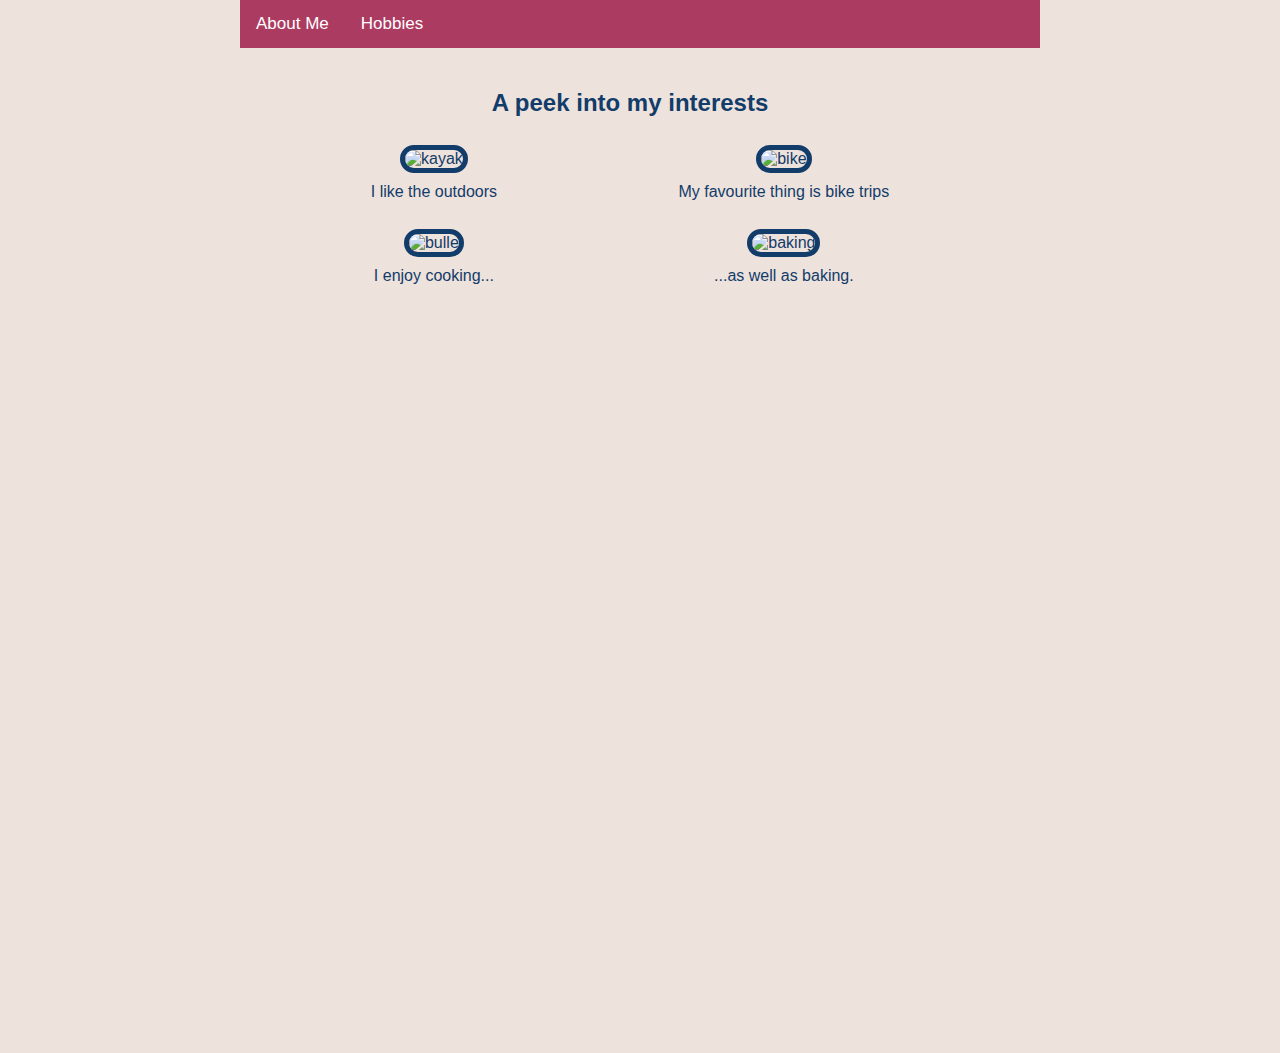
==== hobbies.html @ 3feb1cb9 "first commit" ====
<!DOCTYPE html>
<html lang="en">
<head>
    <meta charset="UTF-8">
    <meta http-equiv="X-UA-Compatible" content="IE=edge">
    <meta name="viewport" content="width=device-width, initial-scale=1.0">
    <title>Hobbies & freetime</title> 
    <link rel="stylesheet" href="style.css"> <!-- referring to the stylesheet -->
</head>
<body>
    <body class="background"></body> <!-- clss background and class topnav so the editing from the stylesheet is applied -->
    <nav class="topnav">
        <a href="homepage.html">About Me</a> <!-- linking the pages in the top navigation bar -->
        <a href="hobbies.html">Hobbies</a>
    </nav>
      <div class="site"> <!-- formatting for the site. Within this div everything is included-->
        <br>
        <br>
        <div class="title"> <!-- this div is only for the title -->
        <h2>A peek into my interests</h2>
        <br>
      </div>
        <div class="row"> <!-- this is a flexbox for the pictures + descreptions -->
          <div class="column1"> <!-- first column with two photos and descriptions -->
          <img src="C:\UX\AnnaTörök_website\Images\15.jpg" alt="kayak">
          <p>I like the outdoors</p>
          <br>
          <img src="C:\UX\AnnaTörök_website\Images\cooking.jpg" alt="bulle">
          <p>I enjoy cooking...</p>

        </div>
        <div class="column2">
          <img src="C:\UX\AnnaTörök_website\Images\biking.jpeg" alt="bike">
          <p>My favourite thing is bike trips</p>
          <br>
          <img src="C:\UX\AnnaTörök_website\Images\baking.jpg" alt="baking">
          <p>...as well as baking.</p>
        
        </div>
      </div>
      </div>
</body>
</html>
---- style.css ----
*{
    color: #123c69;
    max-width: 800px;
    margin: auto;
    font-family: Arial, Helvetica, sans-serif;
    background-color: #EEE2DC;
}

div {
    border-radius: 5px;
  }
  
.topnav {
    overflow: hidden;
    background-color: #AC3B61;   
}

.categories {
  font-size: 20px;
}

.title{
  text-align: center;
}

.topnav a {
    float: left;
    color:white;
    background-color: #AC3B61;
    text-align: center;
    padding: 14px 16px;
    text-decoration: none;
    font-size: 17px;
}
.topnav a:hover {
    background-color: #123C69;
    color: white;
}
.site {
  margin-top: 5px;
  margin-left: 40px;
  width: 700px;
  height: 1000px;
}


  img{
    margin: 10px;
    border: 5px solid #123c69;
    border-radius: 40px;
}

ul.bullet {
  list-style-type: circle;
}

.row{
  display: flex;
  flex-wrap: wrap;
  justify-content: center;
}

.column1{
  text-align: center;
}

.column2{
  text-align: center;
}
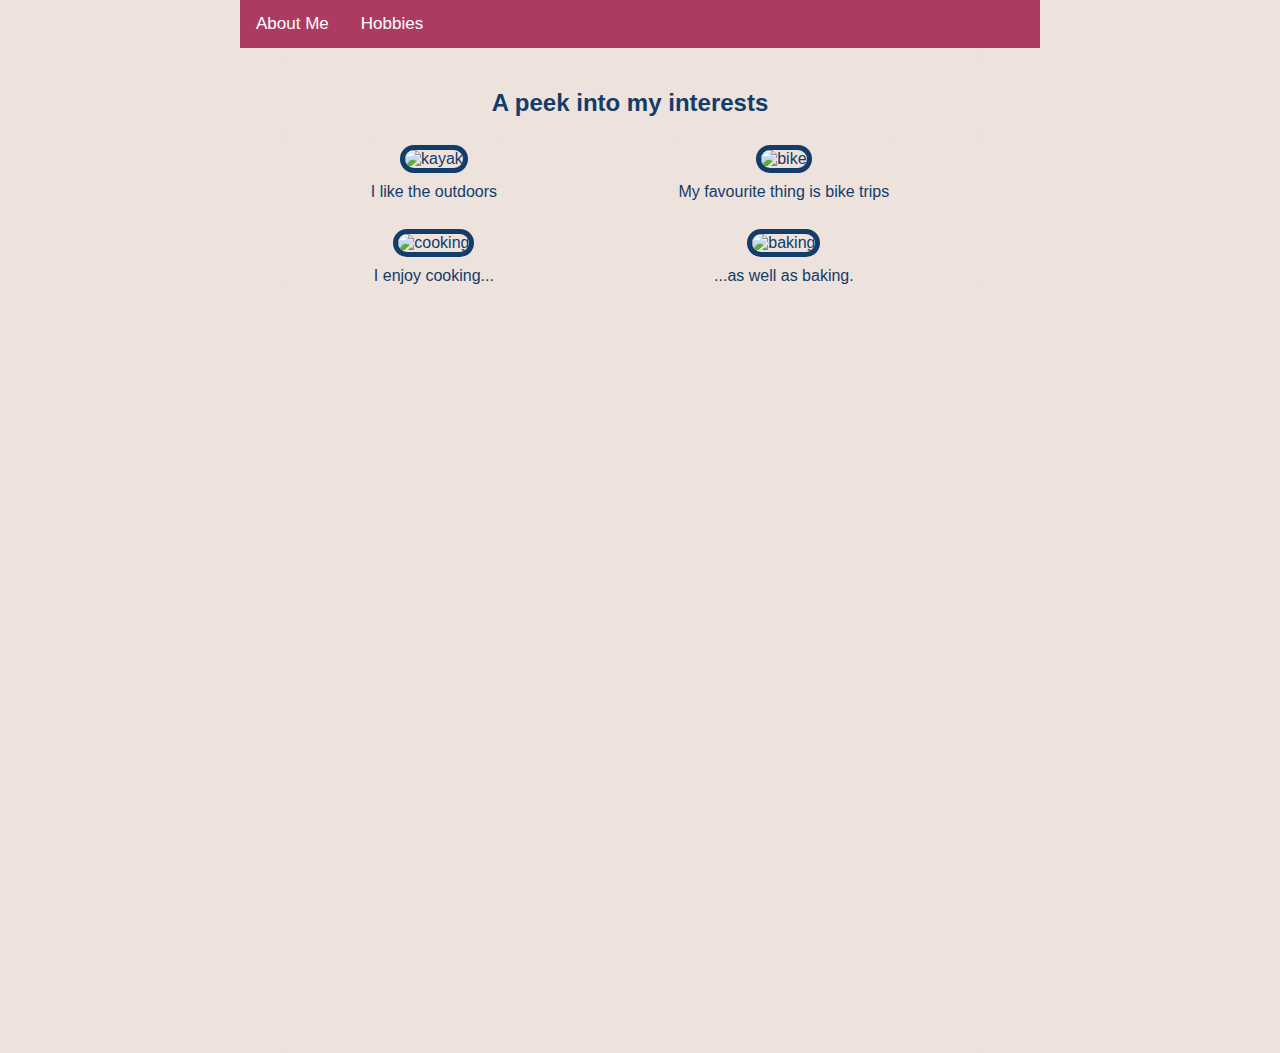
==== commit af6e7553: "changed site name and folders" ====
--- a/hobbies.html
+++ b/hobbies.html
@@ -10,7 +10,7 @@
 <body>
     <body class="background"></body> <!-- clss background and class topnav so the editing from the stylesheet is applied -->
     <nav class="topnav">
-        <a href="homepage.html">About Me</a> <!-- linking the pages in the top navigation bar -->
+        <a href="index.html">About Me</a> <!-- linking the pages in the top navigation bar -->
         <a href="hobbies.html">Hobbies</a>
     </nav>
       <div class="site"> <!-- formatting for the site. Within this div everything is included-->
@@ -22,18 +22,18 @@
       </div>
         <div class="row"> <!-- this is a flexbox for the pictures + descreptions -->
           <div class="column1"> <!-- first column with two photos and descriptions -->
-          <img src="C:\UX\AnnaTörök_website\Images\15.jpg" alt="kayak">
+          <img src="C:\UX\inlamningsuppgift1\Images\15.jpg" alt="kayak">
           <p>I like the outdoors</p>
           <br>
-          <img src="C:\UX\AnnaTörök_website\Images\cooking.jpg" alt="bulle">
+          <img src="C:\UX\inlamningsuppgift1\Images\cooking.jpg" alt="cooking">
           <p>I enjoy cooking...</p>
 
         </div>
         <div class="column2">
-          <img src="C:\UX\AnnaTörök_website\Images\biking.jpeg" alt="bike">
+          <img src="C:\UX\inlamningsuppgift1\Images\biking.jpeg" alt="bike">
           <p>My favourite thing is bike trips</p>
           <br>
-          <img src="C:\UX\AnnaTörök_website\Images\baking.jpg" alt="baking">
+          <img src="C:\UX\inlamningsuppgift1\Images\baking.jpg" alt="baking">
           <p>...as well as baking.</p>
         
         </div>
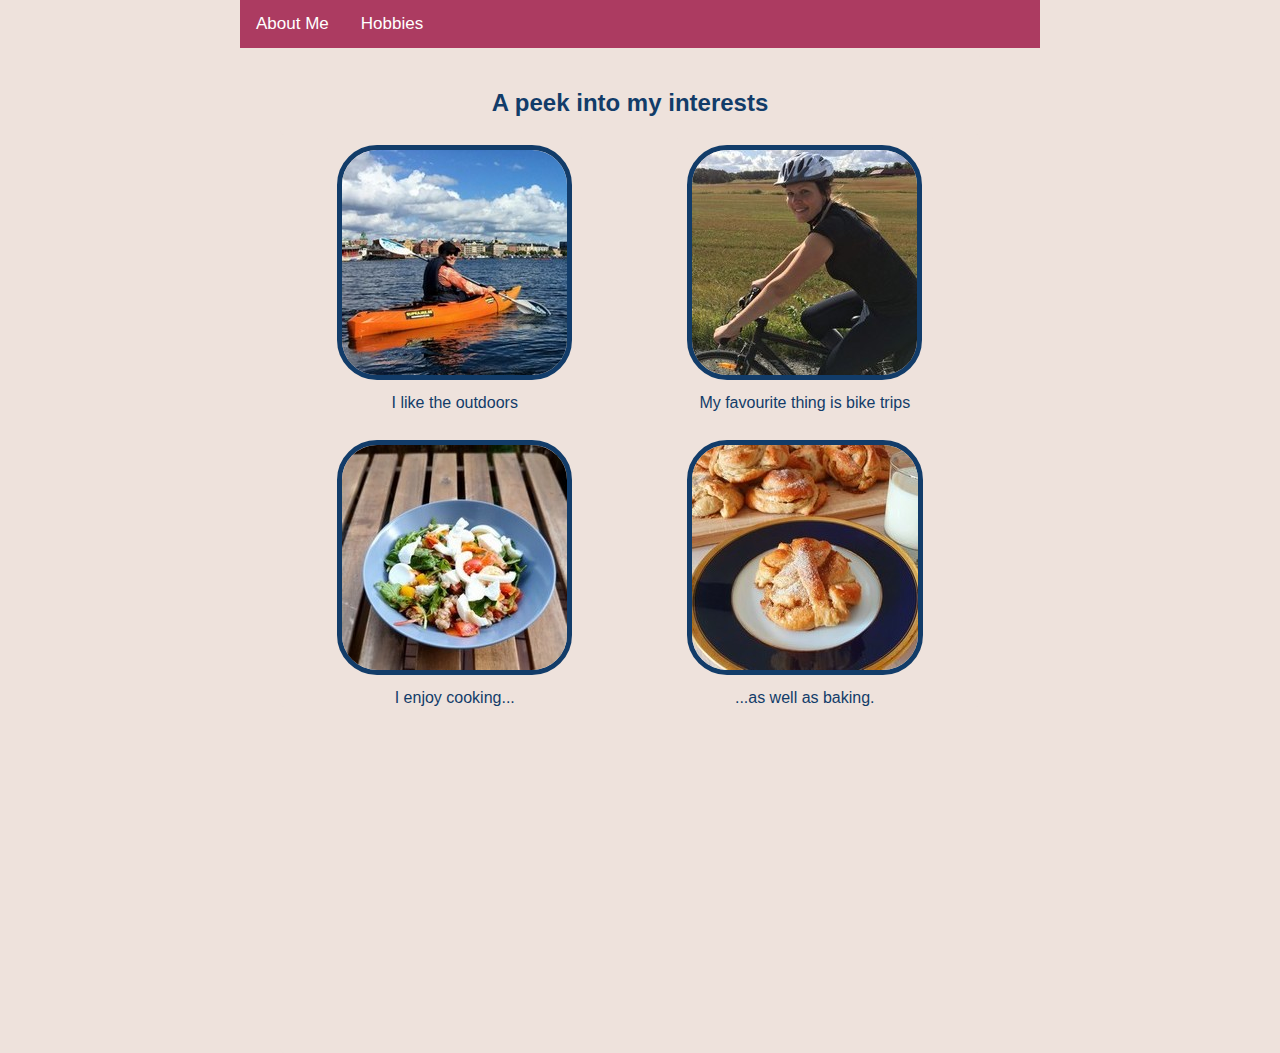
==== commit dd044d10: "changed image path" ====
--- a/hobbies.html
+++ b/hobbies.html
@@ -22,18 +22,18 @@
       </div>
         <div class="row"> <!-- this is a flexbox for the pictures + descreptions -->
           <div class="column1"> <!-- first column with two photos and descriptions -->
-          <img src="C:\UX\inlamningsuppgift1\Images\15.jpg" alt="kayak">
+          <img src="Images\15.jpg" alt="kayak">
           <p>I like the outdoors</p>
           <br>
-          <img src="C:\UX\inlamningsuppgift1\Images\cooking.jpg" alt="cooking">
+          <img src="Images\cooking.jpg" alt="cooking">
           <p>I enjoy cooking...</p>
 
         </div>
         <div class="column2">
-          <img src="C:\UX\inlamningsuppgift1\Images\biking.jpeg" alt="bike">
+          <img src="Images\biking.jpeg" alt="bike">
           <p>My favourite thing is bike trips</p>
           <br>
-          <img src="C:\UX\inlamningsuppgift1\Images\baking.jpg" alt="baking">
+          <img src="Images\baking.jpg" alt="baking">
           <p>...as well as baking.</p>
         
         </div>
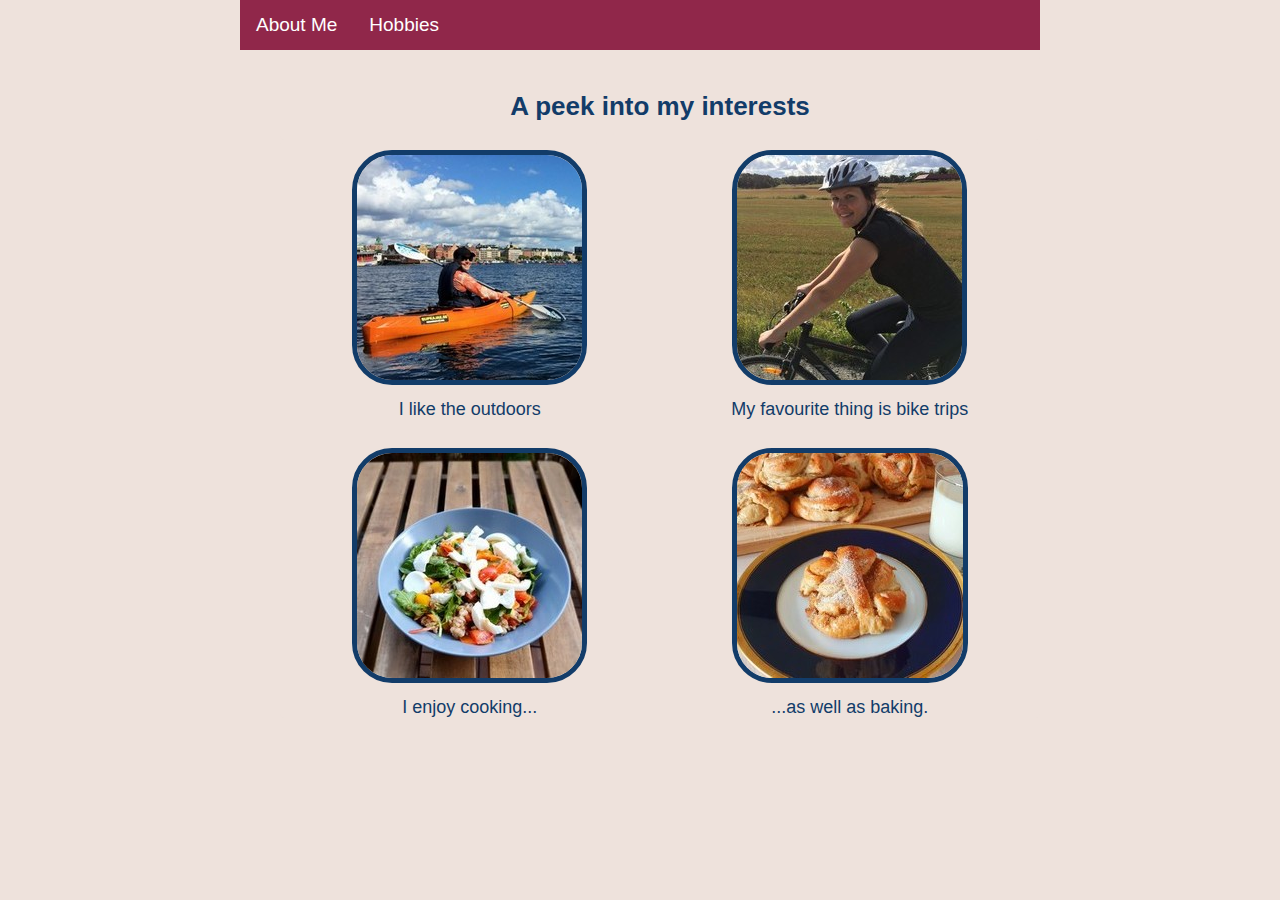
==== commit 04047464: "js added" ====
--- a/hobbies.html
+++ b/hobbies.html
@@ -22,18 +22,18 @@
       </div>
         <div class="row"> <!-- this is a flexbox for the pictures + descreptions -->
           <div class="column1"> <!-- first column with two photos and descriptions -->
-          <img src="Images\15.jpg" alt="kayak">
+          <img src="Images/15.jpg" alt="Photo of me in a kayak">
           <p>I like the outdoors</p>
           <br>
-          <img src="Images\cooking.jpg" alt="cooking">
+          <img src="Images/cooking.jpg" alt="Photo of a meal I made">
           <p>I enjoy cooking...</p>
 
         </div>
         <div class="column2">
-          <img src="Images\biking.jpeg" alt="bike">
+          <img src="Images/biking.jpeg" alt="Photo of me on a bike">
           <p>My favourite thing is bike trips</p>
           <br>
-          <img src="Images\baking.jpg" alt="baking">
+          <img src="Images/baking.jpg" alt="Photo of a cardamom bun I made">
           <p>...as well as baking.</p>
         
         </div>
--- a/style.css
+++ b/style.css
@@ -9,10 +9,24 @@
 div {
     border-radius: 5px;
   }
-  
+ /* i've added these font-sizes for the responsive design*/
+p{
+    font-size: 18px;
+}
+h1 {
+  font-size: 34px;
+}
+h2 {
+    font-size: 26px;
+    }
+h4 {
+  font-size: 24px;
+}
+
+   /* I've made the background color slightly darker for a WCAG AAA level contrast*/
 .topnav {
     overflow: hidden;
-    background-color: #AC3B61;   
+    background-color: #90274A;   
 }
 
 .categories {
@@ -26,11 +40,11 @@
 .topnav a {
     float: left;
     color:white;
-    background-color: #AC3B61;
+    background-color: #90274A;
     text-align: center;
     padding: 14px 16px;
     text-decoration: none;
-    font-size: 17px;
+    font-size: 19px;
 }
 .topnav a:hover {
     background-color: #123C69;
@@ -39,8 +53,6 @@
 .site {
   margin-top: 5px;
   margin-left: 40px;
-  width: 700px;
-  height: 1000px;
 }
 
 
@@ -66,4 +78,19 @@
 
 .column2{
   text-align: center;
-}+}
+ /* this is for the responsive design - the fonts change 2px smaller if the width is smaller than 500px */
+@media (max-width:500px) {
+  p{
+    font-size: 14px;
+}
+h1 {
+  font-size: 30px;
+}
+h2 {
+    font-size: 22px;
+    }
+h4 {
+  font-size: 20px;
+}
+}   